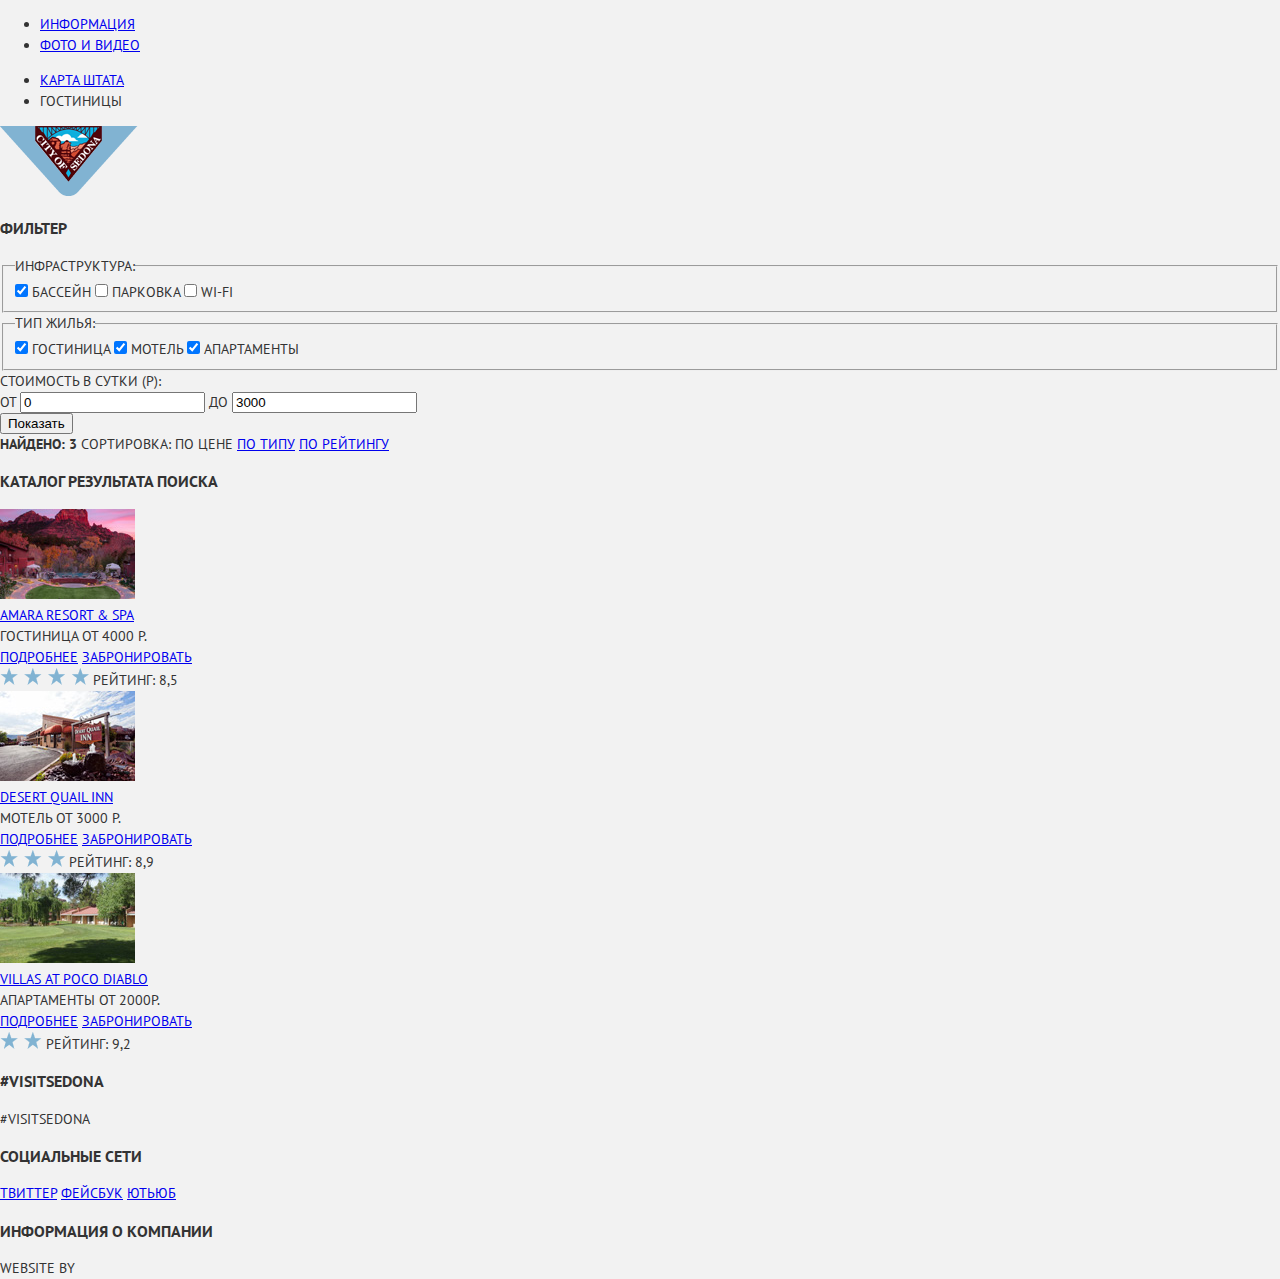
==== hotels.html @ 7bc6ce0a "графика" ====
<!DOCTYPE html>
<html lang="ru">
    <head>
        <meta charset="utf-8">
        <title>HTML Academy: Седона-внутренняя</title>
        <link href="https://fonts.googleapis.com/css?family=PT+Sans:400,700&amp;subset=cyrillic-ext" rel="stylesheet">
        <link rel="stylesheet" type="text/css" href="css/normalize.css">
        <link rel="stylesheet" type="text/css" href="css/style.css">
    </head>
    <body>
        <div class="wrapper">
            <nav class="main-nav  clearfix">
                <ul class="left-nav">
                    <li><a href="#">Информация</a></li>
                    <li><a href="#">Фото и видео</a></li>
                </ul>
                <ul class="right-nav">
                    <li><a href="#">Карта штата</a></li>
                    <li><a>Гостиницы</a></li>
                </ul>
                <a class="logo" href="index.html"><img src="img/logo.png" alt="City of Sedona" width="138" height="70"></a>
            </nav>
            <section class="main-filter  clearfix">
                <h3 class="visially-hidden">Фильтер</h3>
                <form action="#" method="post" class="filter-form">
                    <fieldset class="infrastructure">
                        <legend>Инфраструктура:</legend>
                        <input type="checkbox" name="pool" id="pool" checked>
                        <label for="pool" class="text">Бассейн</label>
                        <input type="checkbox" name="parking" id="parking">
                        <label for="parking" class="text">Парковка</label>
                        <input type="checkbox" name="wi-fi" id="wi-fi">
                        <label for="wi-fi" class="text">WI-FI </label>
                    </fieldset>
                    <fieldset class="type-of-house">
                        <legend>Тип жилья:</legend>
                        <input type="checkbox" name="guesthouse" id="guesthouse" checked>
                        <label for="guesthouse" class="text">Гостиница</label>
                        <input type="checkbox" name="motel" id="motel" checked>
                        <label for="motel" class="text">Мотель</label>
                        <input type="checkbox" name="appartments" id="appartments" checked>
                        <label for="appartments" class="text">Апартаменты</label>
                    </fieldset>
                    <div class="filter-range">
                        <div class="filter-range__title">Стоимость в сутки (р):</div>
                        <div class="filter-range__price-controls">
                            <label class="filter-range__min-price">от <input type="text" name="min-price" value="0"></label>
                            <label class="filter-range__max-price">до <input type="text" name="max-price" value="3000"></label>
                        </div>
                        <div class="filter-range__range-controls">
                            <div class="filter-range__scale">
                                <div class="filter-range__bar"></div>
                            </div>
                            <div class="filter-range__range-toggle  filter-range__range-toggle--min"></div>
                            <div class="filter-range__range-toggle  filter-range__range-toggle--max"></div>
                        </div>
                        <button class="filter-range__btn-transparent" type="submit">Показать</button>
                    </div>
                </form>
            </section>
            <div class="results">
                <div class="sorting  clearfix">
                <b>Найдено: 3</b>
                <span>Сортировка:</span>
                <a class="sorting__type  active">По цене</a>
                <a href="#" class="sorting__type">По типу</a>
                <a href="#" class="sorting__type">По рейтингу</a>
                <div class="arrow-block">
                    <a href="#" class="arrow  arrow--up" title="Up"></a>
                    <a href="#" class="arrow  arrow--down  arrow__active" title="Down"></a>
                </div>
            </div>
            <section class="catalog">
                <h3 class="visially-hidden">Каталог результата поиска</h3>
                <div class="catalog__search-item">
                    <div class="catalog__item-content">
                        <a href="#" class="catalog__item-img"><img src="img/amara-resort-img.jpg" alt="Amara Resort photo" width="135" height="90"></a>
                        <div class="catalog__item-description">
                            <a href="#" class="catalog__hotel-name">Amara resort & SPA</a>
                            <div class="catalog__type-price">
                                <span>Гостиница</span>
                                <span>от 4000 р.</span>
                            </div>
                            <div class="catalog__btns-block">
                                <a href="#" class="catalog__btn  btn-read-more">Подробнее</a>
                                <a href="#" class="catalog__btn  btn-book">Забронировать</a>
                            </div>
                        </div>
                        <div class="catalog__item-stars">
                            <img class="catalog" src="img/4X.png" width="89" height="17" alt="Четыре звезды">
                            <span>Рейтинг: 8,5</span>
                        </div>
                    </div>
                </div>
                <div class="catalog__search-item">
                    <div class="catalog__item-content">
                        <a href="#" class="catalog__item-img"><img src="img/desert-quail-img.jpg" alt="Desert quail inn photo" width="135" height="90"></a>
                        <div class="catalog__item-description">
                            <a href="#" class="catalog__hotel-name">Desert quail inn</a>
                            <div class="catalog__type-price">
                                <span>Мотель</span>
                                <span>от 3000 р.</span>
                            </div>
                            <div class="catalog__btns-block">
                                <a href="#" class="catalog__btn  btn-read-more">Подробнее</a>
                                <a href="#" class="catalog__btn  btn-book">Забронировать</a>
                            </div>
                        </div>
                        <div class="catalog__item-stars">
                            <img src="img/3X.png" width="65" height="17" alt="Три звезды">
                            <span>Рейтинг: 8,9</span>
                        </div>
                    </div>
                </div>
                <div class="catalog__search-item">
                    <div class="catalog__item-content">
                        <a href="#" class="catalog__item-img"><img src="img/villas-img.jpg" alt="Villas at poco Diablo photo" width="135" height="90"></a>
                        <div class="catalog__item-description">
                            <a href="#" class="catalog__hotel-name">Villas at poco Diablo</a>
                            <div class="catalog__type-price">
                                <span>Апартаменты</span>
                                <span>от 2000р.</span>
                            </div>
                            <div class="catalog__btns-block">
                                <a href="#" class="catalog__btn  btn-read-more">Подробнее</a>
                                <a href="#" class="catalog__btn  btn-book">Забронировать</a>
                            </div>
                        </div>
                        <div class="catalog__item-stars">
                            <img src="img/2X.png" width="42" height="17" alt="Две звезды">
                            <span>Рейтинг: 9,2</span>
                        </div>
                    </div>
                </div>
            </section>
            <footer class="main-footer">
                <div class="main-footer__wrapper">
                    <section class="main-footer__hashtag">
                        <h3 class="visially-hidden">#VisitSedona</h3>
                        <p>#VisitSedona</p>
                    </section>
                    <section class="main-footer__social-btn">
                        <h3 class="visially-hidden">Социальные сети</h3>
                        <a href="#" class="social-btn social-btn-twitter">Твиттер</a>
                        <a href="#" class="social-btn social-btn-facebook">Фейсбук</a>
                        <a href="#" class="social-btn social-btn-youtube">Ютьюб</a>
                    </section>
                    <section class="main-footer__copyright">
                        <h3 class="visially-hidden">Информация о компании</h3>
                        <span>Website by</span>
                        <a href="#" class="copyright__btn" title="html academy"></a>
                    </section>
                </div>
            </footer>
        </div>
    </body>
</html>
---- css/style.css ----
body {
    margin: 0;
    padding: 0;
    font-size: 14px;
    line-height: 21px;
    color: #333333;
    font-weight: normal;
    text-transform: uppercase;
    font-family: "PT Sans", "Arial", sans-serif;
    background-color: #f2f2f2;
}

img {
    max-width: 100%;
    height: auto;
}
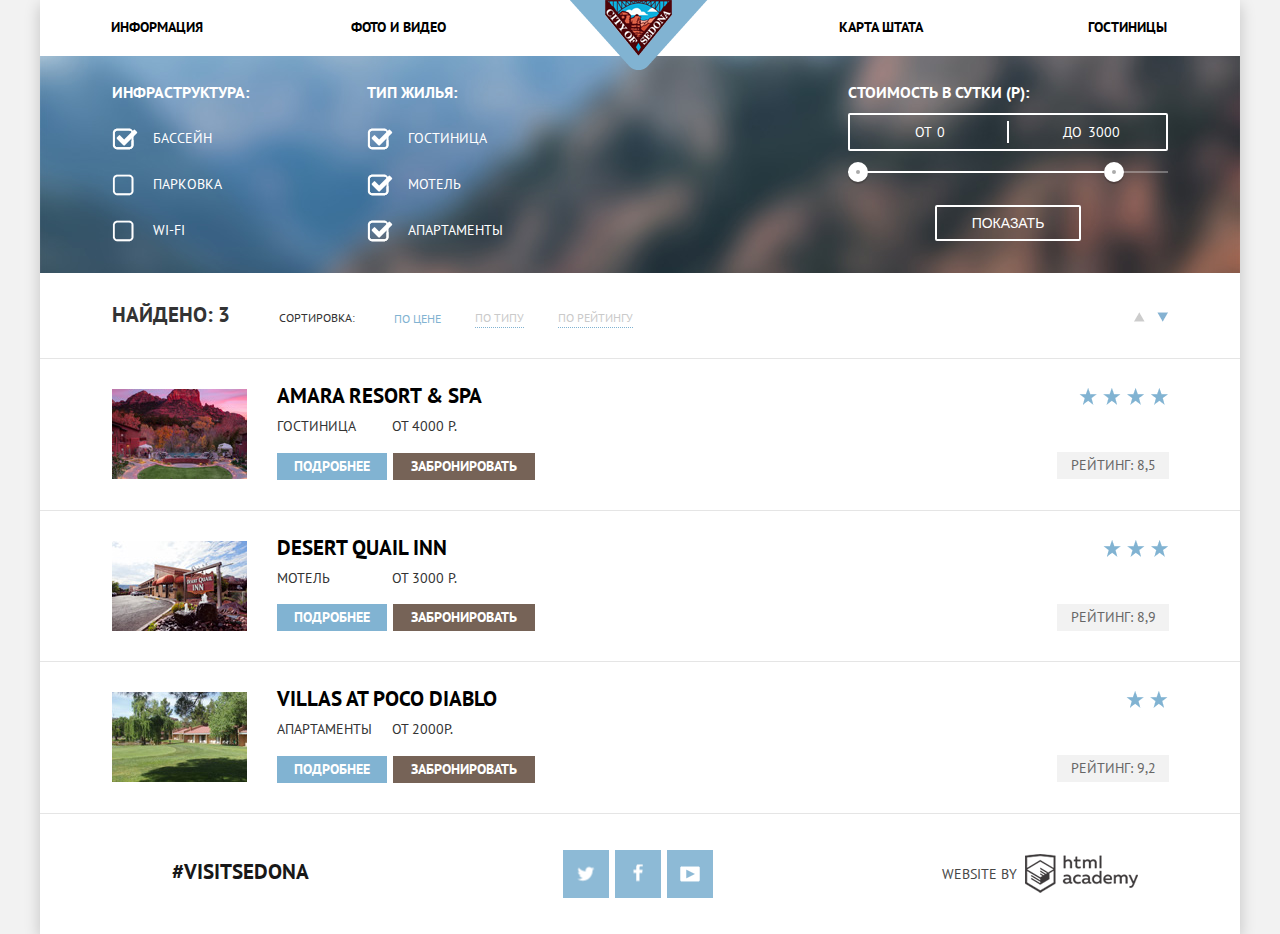
==== commit 794794fd: "завершенная верстка макета" ====
--- a/hotels.html
+++ b/hotels.html
@@ -30,7 +30,7 @@
                         <input type="checkbox" name="parking" id="parking">
                         <label for="parking" class="text">Парковка</label>
                         <input type="checkbox" name="wi-fi" id="wi-fi">
-                        <label for="wi-fi" class="text">WI-FI </label>
+                        <label for="wi-fi" class="text">WI-FI</label>
                     </fieldset>
                     <fieldset class="type-of-house">
                         <legend>Тип жилья:</legend>
@@ -107,7 +107,7 @@
                             </div>
                         </div>
                         <div class="catalog__item-stars">
-                            <img src="img/3X.png" width="65" height="17" alt="Три звезды">
+                            <img class="catalog" src="img/3X.png" width="65" height="17" alt="Три звезды">
                             <span>Рейтинг: 8,9</span>
                         </div>
                     </div>
@@ -127,7 +127,7 @@
                             </div>
                         </div>
                         <div class="catalog__item-stars">
-                            <img src="img/2X.png" width="42" height="17" alt="Две звезды">
+                            <img class="catalog" src="img/2X.png" width="42" height="17" alt="Две звезды">
                             <span>Рейтинг: 9,2</span>
                         </div>
                     </div>
--- a/css/style.css
+++ b/css/style.css
@@ -15,3 +15,1135 @@
     height: auto;
 }
 
+.wrapper {
+    width: 1200px;
+    margin: 0 auto;
+    background: #ffffff;
+    box-shadow: 0px 5px 15px 0px rgba(0, 1, 1, 0.2);
+}
+
+.clearfix::after {
+    content: "";
+    display: table;
+    clear: both;
+}
+
+.visially-hidden {
+    position: absolute;
+    clip: rect( 0, 0, 0, 0);
+    width: 0;
+    height: 0;
+}
+
+.main-nav {
+    min-height: 56px;
+    background: #ffffff;
+    color: #000000;
+}
+.main-nav ul {
+    margin: 0;
+    padding: 0;
+    list-style: none;
+    font-size: 0;
+}
+
+.main-nav li {
+    display: inline-block;
+    vertical-align: top;
+    font-size: 14px;
+    line-height: 26px;
+    padding-top: 12px; /*11px*/
+    padding-bottom: 16px; /*17px*/
+}
+
+.left-nav {
+    float: left;
+    width: 480px;
+}
+
+.left-nav li:nth-child(1) {
+    margin-left: 71px;
+    width: 180px;
+}
+
+.left-nav li:nth-child(2) {
+    width: 165px;
+    margin-left: 60px;
+}
+
+.right-nav {
+    float: right;
+    text-align: right;
+    width: 482px;
+}
+
+.right-nav li:first-child {
+    margin-right: 76px;
+    width: 164px;
+}
+
+.right-nav li:last-child {
+    width: 168px;
+    margin-right: 73px;
+}
+
+.main-nav .logo {
+    width: 238px;
+    height: 56px;
+    padding: 0px;
+    margin: 0px;
+    font-size: 0px;
+    display: inline-block;
+    text-align: center;
+    z-index: 12;
+    position: absolute;
+}
+
+.main-nav a {
+    text-decoration: none;
+    text-transform: uppercase;
+    color: #000000;
+    font-weight: bold;
+}
+
+.main-nav a:hover {
+    color: #81b3d2;
+}
+
+.main-nav a:active {
+    color: #cacaca;
+}
+
+.main-nav a.active {
+    color: #766357;
+}
+
+.banner {
+    background-image: url("../img/landscape-bottom-mask.png"), url(../img/banner.jpg);
+    background-color: #7e8187;
+    background-position: bottom, center;
+    background-repeat: no-repeat, no-repeat;
+    padding-top: 75px;
+    height: 434px;
+}
+
+.banner__title {
+    width: 458px;
+    margin: 0 auto;
+    margin-bottom: 80px;
+}
+
+.promo {
+    margin: 0 auto;
+    text-align: center;
+    padding-top: 60px;
+    background-color: #ffffff;
+    padding-bottom: 50px;
+}
+
+.promo h1 {
+    font-size: 21px;
+    line-height: 26px;
+    padding-left: 300px;
+    padding-right: 300px;
+    margin: 0px;
+    font-weight: bold;
+    margin-bottom: 27px;
+}
+
+.promo h2 {
+    font-size: 14px;
+    line-height: 26px;
+    margin: 0px;
+    font-weight: normal;
+    color: #333333;
+}
+
+.advantages h3 {
+    font-size: 21px;
+    line-height: 21px;
+    text-align: center;
+    font-weight: bold;
+    margin: 0px;
+}
+
+.advantage__block-01 {
+    background: #81b3d2;
+    color: #ffffff;
+}
+
+.advantage__item-text {
+    width: 400px;
+    float: left;
+    padding-top: 48px;
+    text-align: center;
+    color: #ffffff;
+}
+
+.advantage__item-text h3 {
+    padding-left: 125px;
+    padding-right: 124px;
+    margin-bottom: 23px;
+}
+
+.advantage__item-text span {
+    font-size: 14px;
+    line-height: 21px;
+}
+
+.advantage__item-text p {
+    font-size: 14px;
+    line-height: 21px;
+    margin-top: 21px;
+    margin-bottom: 44px;
+    padding-left: 55px;
+    padding-right: 55px;
+}
+
+.advantage__item-text:nth-child(2) p {
+    padding-left: 40px;
+    padding-right: 40px;
+}
+
+.advantage__block-01 .advantage__item-picture {
+    width: 800px;
+    height: 256px;
+    float: right;
+}
+
+.advantage__block-02 .advantage__item-picture {
+    width: 800px;
+    height: 256px;
+    float: left;
+}
+
+.advantage__item:nth-child(2) p {
+    margin-top: 21px;
+    padding-left: 60px;
+    padding-right: 60px;
+}
+
+.advantage__item-picture img {
+    display: block;
+    width: 800px;
+    height: 256px;
+}
+
+.offers ul {
+    margin: 0;
+    padding: 0;
+    list-style: none;
+    font-size: 0;
+    background: #ffffff;
+}
+
+.offers li {
+    width: 400px;
+    display: inline-block;
+    vertical-align: middle;
+    text-align: center;
+    width: 400px;
+    font-size: 14px;
+    padding-top: 162px;
+    position: relative;
+}
+
+.offers li p {
+    padding-left: 50px;
+    padding-right: 50px;
+    margin-bottom: 82px;
+    margin-top: 23px;
+}
+
+.offers li::before {
+    content: "";
+    position: absolute;
+}
+
+.offers li:first-child::before {
+    background: url("../img/sprite.png") no-repeat -89px -150px;
+    width: 75px;
+    height: 72px;
+    top: 60px;
+    left: 162px;
+}
+
+.offers li:nth-child(2)::before {
+    background: url("../img/sprite.png") no-repeat -5px -150px;
+    width: 74px;
+    height: 70px;
+    top: 61px;
+    left: 163px;
+}
+
+.offers li:nth-child(3)::before {
+    background: url("../img/sprite.png") no-repeat -113px -64px;
+    width: 64px;
+    height: 76px;
+    top: 56px;
+    left: 168px;
+}
+
+.advantage__block-02 {
+    background: #81b3d2;
+    color: #ffffff;
+}
+
+.advantages__block-03 ul {
+    margin: 0;
+    padding: 0;
+    list-style: none;
+    background: #eeeeee;
+    color: #333333;
+    font-size: 0;
+}
+
+.advantages__block-03 li {
+    width: 400px;
+    display: inline-block;
+    vertical-align: middle;
+    text-align: center;
+    font-size: 14px;
+    padding-top: 47px;
+}
+
+.advantage__item h3 {
+    font-size: 21px;
+    line-height: 21px;
+    color: #000000;
+    margin-bottom: 24px;
+    padding-left: 123px;
+    padding-right: 124px;
+}
+
+.advantage__item p {
+    font-size: 14px;
+    line-height: 21px;
+    padding-left: 57px;
+    padding-right: 60px;
+    margin-top: 20px;
+    margin-bottom: 58px;
+}
+
+.search {
+    text-align: center;
+    padding-top: 54px;
+    position: relative;
+    background: #ffffff;
+}
+
+.search h2 {
+    margin: 0;
+    padding: 0;
+    font-size: 30px;
+    line-height: 30px;
+    margin-bottom: 27px;
+}
+
+.search p {
+    margin-bottom: 47px;
+    font-size: 14px;
+    line-height: 24px;
+}
+
+.search__btn {
+    display: block;
+    margin: 0 auto;
+    width: 568px;
+    padding-top: 30px;
+    padding-bottom: 30px;
+    text-transform: uppercase;
+    text-decoration: none;
+    border: 0px;
+    background: #766357;
+    font-size: 21px;
+    line-height: 26px;
+    font-weight: bold;
+    font-family: "PT Sans", "Arial", sans-serif;
+    color: white;
+}
+
+.map {
+    height: 593px;
+    background-image: url(../img/map.png);
+    position: relative;
+    margin-bottom: -120px;
+}
+
+.modal-content {
+    position: absolute;
+    z-index: 10;
+    left: 316px;
+    width: 568px;
+    padding-top: 55px;
+    background: #ffffff;
+    box-shadow: 0px 7px 15px 0px rgba(0, 1, 1, 0.15);
+    display: none;
+}
+
+.modal-content-show {
+    display: block;
+    animation: bounce 0.6s;
+}
+
+
+@keyframes bounce {
+    0% { transform: translateY( -45px);  }
+    70% {transform: translateY( 40px);   }
+    90% { transform: translateY( -10px); }
+    100% {transform: translateY( 0px);   }
+}
+
+.modal-content input {
+    background-color: #f2f2f2;
+    border: 0px;
+    height: 38px;
+    box-sizing: border-box;
+}
+
+.modal-content input, .modal-content label {
+    font-size: 14px;
+    line-height: 26px;
+    font-weight: bold;
+    font-family:  "PT Sans", "Arial", sans-serif;
+    text-transform: uppercase;
+    color: #000000;
+}
+
+.modal-content input:hover {
+    background: #ebebeb;
+}
+
+.modal-content input:focus {
+    background: #ffffff;
+    border: 2px solid #e5e5e5;
+    outline: none;
+}
+
+.row input {
+    width: 346px;
+    margin-left: 19px;
+    padding-left: 13px;
+    border: none;
+    padding-right: 0px;
+    padding-bottom: 2px;
+}
+
+.row:nth-child(2) input {
+    margin-left: 16px;
+}
+
+.row {
+    margin: 0 auto;
+    width: 460px;
+    margin-bottom: 29px;
+    position: relative;
+}
+
+.calendar {
+    width: 21px;
+    height: 22px;
+    background: url("../img/sprite.png") no-repeat -89px -32px;
+    position: absolute;
+    right: 10px;
+    top: 8px;
+    border: none;
+}
+
+.calendar:hover {
+    background: url("../img/sprite.png") no-repeat -120px -32px;
+}
+
+.calendar:active {
+    background: url("../img/sprite.png") no-repeat -151px -32px;
+}
+
+.row__last-line {
+    font-size: 0px;
+    width: 460px;
+    margin: 0 auto;
+    margin-bottom: 54px;
+}
+
+.row__last-line input {
+    width: 115px;
+    padding-left: 40px;
+    padding-right: 40px;
+    text-align: center;
+}
+
+.modal-content input::-ms-clear {
+   display: none;
+}
+
+.row__line-break {
+    display: inline-block;
+    vertical-align: middle;
+    width: 230px;
+    position: relative;
+}
+
+.row__line-break {
+    display: inline-block;
+    vertical-align: middle;
+    width: 230px;
+    position: relative;
+}
+
+.row__line-break  .cross {
+    width: 20px;
+    height: 20px;
+    background: url("../img/sprite.png") no-repeat -71px -103px;
+    position: absolute;
+    right: 6px;
+    top: 15px;
+    padding: 0px;
+}
+
+.row__line-break:nth-child(1)  .cross {
+    right: 9px;
+}
+
+.row__line-break  .cross:hover {
+    background: url("../img/sprite.png") no-repeat -310px -103px;
+}
+
+.row__line-break  .cross:active {
+    background: url("../img/sprite.png") no-repeat -92px -103px;
+}
+
+.row__line-break  .minus {
+    width: 20px;
+    height: 20px;
+    background: url("../img/sprite.png") no-repeat -5px -103px;
+    position: absolute;
+    left: 126px;
+    top: 18px;
+    padding: 0px;
+}
+
+.row__line-break:nth-child(2)  .minus {
+
+}
+
+.row__line-break  .minus:hover {
+    background: url("../img/sprite.png") no-repeat -49px -103px;
+}
+
+.row__line-break  .minus:active {
+    background: url("../img/sprite.png") no-repeat -27px -103px;
+}
+
+.row button, .row__line-break button {
+    border: none;
+    cursor: pointer;
+}
+
+.row__line-break:first-child input {
+    margin-left: 40px;
+}
+
+.row__line-break:last-child input {
+    margin-left: 26px;
+}
+
+.row__line-break:last-child {
+    width: 180px;
+    padding-left: 50px;
+}
+
+.modal-content__btn {
+    text-decoration: none;
+    height: 58px;
+    width: 460px;
+    background-color: #81b3d2;
+    text-align: center;
+    color: #ffffff;
+    border: 0px;
+    font-size: 21px;
+    line-height: 26px;
+    font-weight: bold;
+    margin-bottom: 55px;
+    font-family:  "PT Sans", "Arial", sans-serif;
+    text-transform: uppercase;
+}
+
+.modal-content__btn:hover {
+    background: #669ec0;
+}
+
+.modal-content__btn:active {
+    background: #5496bd;
+    color: rgba(255, 255, 255, 0.3);
+}
+
+.main-footer {
+    background: #ffffff;
+    opacity: 0.9;
+    width: 1200px;
+    min-height: 120px;
+}
+
+.main-footer section {
+    display: inline-block;
+    vertical-align: middle;
+}
+
+.main-footer__wrapper {
+    padding-top: 36px;
+    padding-bottom: 36px;
+    width: 1056px;
+    margin: 0 auto;
+    font-size: 0px;
+}
+
+.main-footer__hashtag p {
+    width: 240px;
+    margin: 0;
+    font-size: 21px;
+    line-height: 26px;
+    font-weight: bold;
+    margin-left: 60px;
+    padding-bottom: 3px;
+    color: #000000;
+}
+
+.main-footer__social-btn {
+    width: 240px;
+    margin-left: 106px;
+    text-align: center;
+}
+
+.social-btn {
+    display: inline-block;
+    vertical-align: middle;
+    width: 46px;
+    height: 48px;
+    font-size: 0px;
+    background-color: #81b3d2;
+    position: relative;
+    margin: 0 3px;
+}
+
+.social-btn::before {
+    content: "";
+    position: absolute;
+    top: 50%;
+    left: 50%;
+    -ms-transform: translate( -50%, -50%);
+        transform: translate( -50%, -50%);
+    background-image: url("../img/sprite.png");
+    background-repeat: no-repeat;
+}
+
+.social-btn-twitter::before {
+    background-position: -310px -130px;
+    width: 17px;
+    height: 15px;
+}
+
+.social-btn-twitter:active::before {
+    background-position: -337px -130px;
+}
+
+.social-btn-facebook::before {
+    width: 10px;
+    height: 19px;
+    background-position: -73px -66px;
+}
+
+.social-btn-facebook:active::before {
+    background-position: -93px -66px;
+}
+
+.social-btn-youtube::before {
+    width: 20px;
+    height: 16px;
+    background-position: -174px -155px;
+}
+
+.social-btn-youtube:active::before {
+    background-position: -204px -155px;
+}
+
+.social-btn:hover {
+    background-color: #669ec0;
+}
+
+.social-btn:active {
+    background: #5496bd;
+}
+
+.main-footer__copyright {
+    font-size: 0;
+    margin-left: 184px;
+}
+
+.main-footer__copyright span, a {
+    display: inline-block;
+    vertical-align: middle;
+}
+
+.main-footer__copyright span {
+    margin-right: 8px;
+    font-size: 14px;
+    line-height: 26px;
+}
+
+.copyright__btn {
+    width: 113px;
+    height: 39px;
+    background: url("../img/sprite.png") no-repeat -250px -5px;
+}
+
+.copyright__btn:hover {
+    background: url("../img/sprite.png") no-repeat -187px -103px;
+}
+
+.copyright__btn:active {
+    background: url("../img/sprite.png") no-repeat -250px -54px;
+}
+
+.modal-content-show {
+    display: block;
+}
+
+
+/*hotels.html*/
+
+.main-filter {
+    background: #6b93ba url("../img/filter-background.jpg");
+    height: 191px;
+    padding-top: 26px;
+}
+
+.filter-form {
+    width: 1056px;
+    margin: 0 auto;
+    color: white;
+}
+
+.filter-form fieldset {
+    padding: 0;
+    margin: 0;
+    border: 0;
+}
+
+.filter-form legend {
+    padding: 0;
+    margin: 0;
+    font-size: 16px;
+    line-height: 21px;
+    font-weight: bold;
+}
+
+.filter-form .infrastructure,
+.filter-form .type-of-house {
+    width: 200px;
+    float: left;
+}
+
+.filter-form .infrastructure{
+    margin-right: 55px;
+}
+
+input[type="checkbox"] {
+    display: none;
+}
+
+input[type="checkbox"] + label {
+    display: block;
+    margin: 25px 0;
+    padding-left: 41px;
+    position: relative;
+    cursor: pointer;
+}
+
+input[type="checkbox"] + label::before {
+    content: "";
+    position: absolute;
+    top: 0;
+    left: 0;
+    width: 22px;
+    height: 22px;
+    background: url("../img/sprite.png") no-repeat -218px -32px;
+}
+
+input[type="checkbox"]:checked + label::after {
+    content: "";
+    position: absolute;
+    top: 0;
+    left: 0;
+    width: 26px;
+    height: 22px;
+    background: url("../img/sprite.png") no-repeat -182px -32px;
+}
+
+input[disabled]:checked + label::after {
+    background: url("../img/sprite.png") no-repeat -182px -32px;
+}
+
+input[disabled] + label::before {
+    background: url("../img/sprite.png") no-repeat -41px -64px;
+}
+
+.filter-range {
+    width: 320px;
+    color: #ffffff;
+    float: right;
+}
+
+.filter-range__title {
+    font-size: 16px;
+    line-height: 21px;
+    font-weight: bold;
+    margin-bottom: 10px;
+}
+
+.filter-range__price-controls {
+    height: 34px;
+    margin-bottom: 20px;
+    border: 2px solid #ffffff;
+    border-radius: 2px;
+    font-size: 0;
+    position: relative;
+}
+
+.filter-range__price-controls::after {
+    content: "";
+    position: absolute;
+    width: 2px;
+    height: 22px;
+    background: #ffffff;
+    top: 50%;
+    left: 50%;
+    -ms-transform: translate(-50%,-50%);
+        transform: translate(-50%,-50%);
+}
+
+.filter-range__price-controls label {
+    display: inline-block;
+    font-size: 14px;
+    line-height: 14px;
+    padding-top: 7px;
+    vertical-align: top;
+    cursor: pointer;
+}
+
+.filter-range__min-price {
+    width: 90px;
+    padding-left: 65px;
+}
+
+.filter-range__max-price {
+    width: 90px;
+    padding-left: 58px;
+}
+
+.filter-range__price-controls input {
+    width: 50px;
+    margin: 0;
+    color: inherit;
+    font: inherit;
+    border: none;
+    outline: none;
+    background: none;
+}
+
+.filter-range__range-controls {
+    position: relative;
+    margin-bottom: 32px;
+}
+
+.filter-range__scale {
+    height: 2px;
+    background: rgba(255, 255, 255, 0.3);
+}
+
+.filter-range__bar {
+    width: 80%;
+    height: 2px;
+    background: #ffffff;
+}
+
+.filter-range__range-toggle {
+    position: absolute;
+    top: -9px;
+    width: 4px;
+    height: 4px;
+    background: #ababab;
+    border: 8px solid #ffffff;
+    border-radius: 50%;
+    box-shadow: 0 2px 1px 0 rgba(0, 1, 1, 0.2);
+    cursor: pointer;
+}
+
+.filter-range__range-toggle:hover {
+    background: #1c4f80;
+}
+
+.filter-range__range-toggle--min {
+    left: 0;
+}
+
+.filter-range__range-toggle--max {
+    left: 80%;
+}
+
+.filter-range__btn-transparent {
+    display: block;
+    margin: 0 auto;
+    padding: 6px 34px;
+    padding-left: 35px;
+    padding-right: 35px;
+    font-size: 14px;
+    line-height: 20px;
+    color: #ffffff;
+    text-transform: uppercase;
+    background: transparent;
+    border: 2px solid #ffffff;
+    border-radius: 2px;
+    cursor: pointer;
+}
+
+.filter-range__btn-transparent:hover {
+    color: #000000;
+    background: #ffffff;
+}
+
+.results {
+    padding-top: 29px;
+    background: #ffffff;
+}
+
+.sorting {
+    width: 1056px;
+    margin: 0 auto;
+    padding-bottom: 30px;
+}
+
+.sorting b {
+    font-size: 21px;
+    line-height: 26px;
+    margin-right: 45px;
+}
+
+.sorting span {
+    margin-right: 35px;
+    font-size: 12px;
+    line-height: 18px;
+}
+
+.sorting__type {
+    margin-right: 30px;
+    font-size: 12px;
+    line-height: 18px;
+    text-decoration: none;
+    border-bottom: 1px dotted #81b3d2;
+    color: #cacaca;
+}
+
+.active {
+    border: none;
+    color: #81b3d2;
+}
+
+.sorting__type:hover {
+    color: #81b3d2;
+}
+
+.sorting__type:active {
+    border: none;
+    color: #000000;
+}
+
+.arrow-block {
+    float: right;
+    width: 34px;
+    height: 21px;
+    font-size: 0px;
+    margin-top: 5px;
+}
+
+.arrow {
+    display: inline-block;
+    vertical-align: middle;
+    font-size: 0px;
+    width: 11px;
+    height: 10px;
+    background: url("../img/sprite.png");
+    background-repeat: no-repeat;
+}
+
+.arrow--down:nth-child(2) {
+    margin-left: 12px;
+}
+
+.arrow--up {
+    background-position: -5px -32px;;
+}
+
+.arrow--down {
+    background-position: -26px -32px;
+    -ms-transform: rotate(180deg);
+        transform: rotate(180deg);
+}
+
+.arrow:hover {
+    background-position: -68px -32px;
+}
+
+.arrow:active {
+    background-position: -26px -32px;
+}
+
+.arrow__active {
+    background-position: -26px -32px;
+}
+
+.catalog {
+    background: #ffffff;
+}
+
+.catalog__search-item {
+    border-top: 1px solid #e5e5e5;
+}
+
+.catalog__search-item:last-child {
+    border-bottom: 1px solid #e5e5e5;
+}
+
+.catalog__item-content {
+    width: 1056px;
+    margin: 0 auto;
+    padding-top: 30px;
+    padding-bottom: 30px;
+    font-size: 0px;
+}
+
+.catalog__item-content > div,
+.catalog__item-content .img {
+    display: inline-block;
+    vertical-align: top;
+    font-size: 0px;
+}
+
+.catalog__item-img img {
+    display: block;
+}
+
+.catalog__item-description {
+    width: 260px;
+    margin-left: 30px;
+    margin-right: 520px;
+}
+
+.catalog__hotel-name {
+    margin: 0px;
+    font-size: 21px;
+    line-height: 26px;
+    margin-top: -6px;
+    margin-bottom: 7px;
+    text-decoration: none;
+    font-weight: bold;
+    color: #000000;
+    font-family: "PT Sans", "Arial", sans-serif;
+}
+
+.catalog__hotel-name:hover {
+    color: #81b3d2;
+}
+
+.catalog__hotel-name:active {
+    color: #cacaca;
+}
+
+.catalog__type-price {
+    font-size: 0px;
+    margin-bottom: 15px;
+}
+
+.catalog__type-price span {
+    display:inline-block;
+    vertical-align: middle;
+    font-size: 14px;
+    line-height: 21px;
+}
+
+.catalog__type-price span:first-child {
+    width: 110px;
+    margin-right: 5px;
+}
+
+.catalog__btns-block {
+    font-size: 0px;
+}
+
+.catalog__btn {
+    height: 21px;
+    width: 142px;
+    display: inline-block;
+    vertical-align: middle;
+    font-size: 14px;
+    font-weight: bold;
+    line-height: 21px;
+    color: #ffffff;
+    text-decoration: none;
+    text-align: center;
+    vertical-align: middle;
+    padding-top: 3px;
+    padding-bottom: 3px
+}
+
+.btn-read-more {
+    background-color: #81b3d2;
+    width: 110px;
+    margin-right: 6px;
+}
+
+.btn-read-more:hover {
+    background: #669ec0;
+}
+
+.btn-read-more:active {
+    background: #5496bd;
+    color: rgba(255, 255, 255, 0.3);
+}
+
+.btn-book {
+    background-color: #766357;
+}
+
+.btn-book:hover {
+    background-color: #604e43;
+}
+
+.btn-book:active {
+    background: #503e33;
+    color: rgba(255, 255, 255, 0.3);
+}
+
+.catalog__item-stars {
+    width: 111px;
+}
+
+.catalog__item-stars img {
+    float: right;
+    margin-top: -1px;
+}
+
+.catalog__item-stars span {
+    display: block;
+    width: 112px;
+    height: 21px;
+    margin-top: 63px;
+    margin-right: 0px;
+    color: white;
+    background-color: #f2f2f2;
+    color: #666666;
+    font-size: 14px;
+    line-height: 21px;
+    text-align: center;
+    padding-top: 3px;
+    padding-bottom: 3px;
+}
